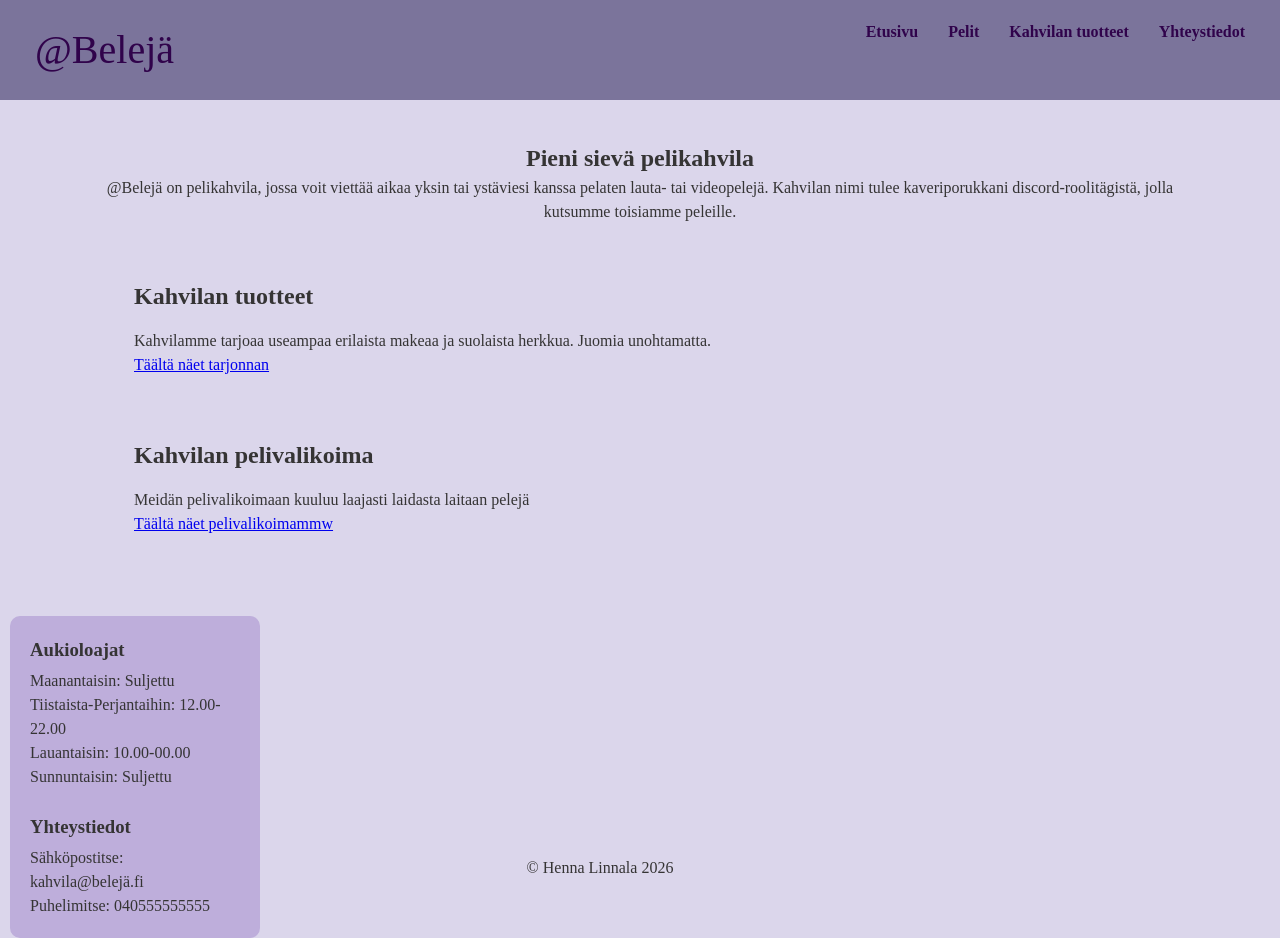
==== index.html @ 3f7c39b0 "vaikkamitatehty" ====
<!DOCTYPE html>
<html lang="fi">

<head>
    <meta charset="UTF-8">
    <meta name="viewport" content="width=device-width, initial-scale=1.0">
    <title>@Belejä</title>
    <link rel="stylesheet" href="css/styles.css">
</head>

<body>
    <header class="header">
        <a href="index.html" class="logo">@Belejä</a>
        <nav class="nav">
            <ul>
                <li><a href="index.html">Etusivu</a></li>
                <li><a href="pelit.html">Pelit</a></li>
                <li><a href="tuotteet.html">Kahvilan tuotteet</a></li>
                <li><a href="yhteystiedot.html">Yhteystiedot</a></li>
            </ul>

        </nav>

    </header>
    <main class="container">
        <article class="intro">
            <h1>Pieni sievä pelikahvila</h1>
            <p>@Belejä on pelikahvila, jossa voit viettää aikaa yksin tai ystäviesi kanssa pelaten lauta- tai
                videopelejä.
                Kahvilan nimi tulee kaveriporukkani discord-roolitägistä, jolla kutsumme toisiamme peleille.
            </p><br>
        </article>

        <section class="cafe">
            <h2>Kahvilan tuotteet</h2>
            <p>Kahvilamme tarjoaa useampaa erilaista makeaa ja suolaista herkkua. Juomia unohtamatta.</p>
            <a href="tuotteet.html">Täältä näet tarjonnan</a>
        </section>

        <section class="game">
            <h2>Kahvilan pelivalikoima</h2>
            <p>Meidän pelivalikoimaan kuuluu laajasti laidasta laitaan pelejä</p>
            <a href="pelit.html">Täältä näet pelivalikoimammw</a>
        </section>
    </main>
    <aside class="aside">
        <h3>Aukioloajat</h3> <!--vähä vaiheessa vielä laitetaanko ees tänne ja miten hienosti-->
        <ul>
            <li>Maanantaisin: Suljettu</li>
            <li>Tiistaista-Perjantaihin: 12.00-22.00</li>
            <li>Lauantaisin: 10.00-00.00</li>
            <li>Sunnuntaisin: Suljettu</li><br>
        </ul>
        <h3>Yhteystiedot</h3>
        <p>Sähköpostitse: kahvila@belejä.fi <br>
            Puhelimitse: 040555555555</p>
    </aside>
    <footer class="footer">
        <p>&copy; Henna Linnala 2026
    </footer>
</body>

</html>
---- css/styles.css ----
/*Perusasetukset*/
* {
    box-sizing: border-box;
    margin: 0;
    padding: 0;
}

body {
    font-family: Georgia, 'Times New Roman', Times, serif;
    line-height: 1.5;
    background-color: rgb(219, 214, 235);
    color: #353434;
}

/*HEADER*/

.header {
    display: flex;
    justify-content: space-between;
    padding: 20px 35px;
    background-color: rgb(123, 116, 155);
    /*rgb(151, 99, 185); (värien testailua)*/
}

.logo {
    color: rgb(48, 3, 75);
    font-size: 40px;
    text-decoration: none;
}

.nav ul {
    display: flex;
    justify-content: center;
    gap: 30px;
    list-style: none;
    font-weight: bold;
}

.nav a {
    align-items: center;
    color: rgb(48, 3, 75);
    /* rgb(99, 12, 94);*/
    text-decoration: none;
}

.nav a:hover {
    color: rgb(73, 168, 152);
}

/*MAIN*/

.container {
    width: 90%;
    max-width: 1200px;
    margin: 0 auto;
    padding: 40px;
    gap: 10px;
}

.intro {
    margin: auto;
    text-align: center;
}

.intro h2 {
    margin-bottom: 15px;
}

.cafe {
    margin: auto;
    padding: 30px;

}

.cafe h2 {
    margin-bottom: 15px;
}

.game {
    margin: auto;
    padding: 30px;
}

.game h2 {
    margin-bottom: 15px;
}

/*Aside*/
.aside {
    position: absolute;
    left: 0;
    margin: 10px;
    padding: 20px;
    border: bold #353434;
    border-radius: 10px;
    width: 250px;
    background-color: rgb(190, 174, 219);
}

.aside h3 {
    margin-bottom: 5px;
}

.aside ul {
    list-style: none;
}



/*Footer*/

.footer {
    position: fixed;
    left: 0;
    bottom: 0;
    width: 100%;
    max-width: 1200px;
    margin: auto;
    padding: 20px;
    text-align: center;
}
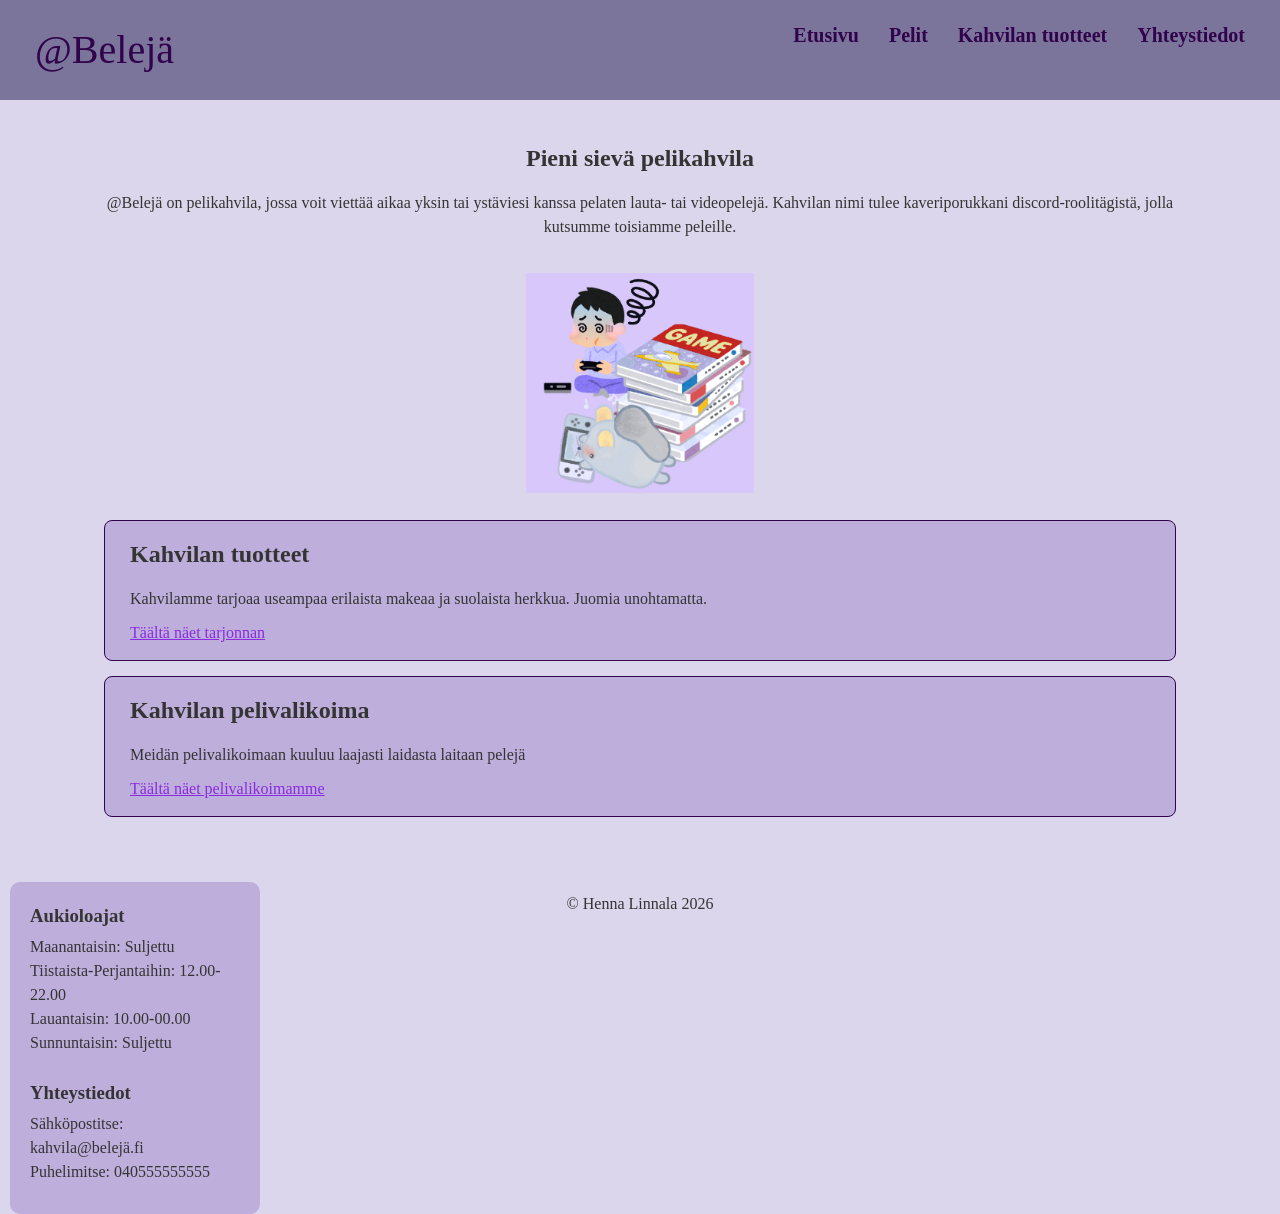
==== commit 30ad30b8: "kuvakilisatty" ====
--- a/index.html
+++ b/index.html
@@ -29,6 +29,12 @@
                 videopelejä.
                 Kahvilan nimi tulee kaveriporukkani discord-roolitägistä, jolla kutsumme toisiamme peleille.
             </p><br>
+            <div class="gallery">
+                <figure class="image">
+                    <!---En tiedä mihin vielä haluaisin tämän asetella plus nimeäminen nyt vähä huonoa-->
+                    <img src="images/gaming.png" alt="gaming">
+                </figure>
+            </div>
         </article>
 
         <section class="cafe">
@@ -40,7 +46,7 @@
         <section class="game">
             <h2>Kahvilan pelivalikoima</h2>
             <p>Meidän pelivalikoimaan kuuluu laajasti laidasta laitaan pelejä</p>
-            <a href="pelit.html">Täältä näet pelivalikoimammw</a>
+            <a href="pelit.html">Täältä näet pelivalikoimamme</a>
         </section>
     </main>
     <aside class="aside">
--- a/css/styles.css
+++ b/css/styles.css
@@ -12,6 +12,14 @@
     color: #353434;
 }
 
+h1,
+h2 {
+    margin-bottom: 15px;
+}
+
+p {
+    margin-bottom: 10px;
+}
 /*HEADER*/
 
 .header {
@@ -34,6 +42,7 @@
     gap: 30px;
     list-style: none;
     font-weight: bold;
+    font-size: 20px;
 }
 
 .nav a {
@@ -44,7 +53,7 @@
 }
 
 .nav a:hover {
-    color: rgb(73, 168, 152);
+    color: blueviolet;
 }
 
 /*MAIN*/
@@ -62,27 +71,52 @@
     text-align: center;
 }
 
-.intro h2 {
-    margin-bottom: 15px;
+.gallery {
+    display: flex;
+    flex-direction: row;
+    flex-wrap: wrap;
+    margin-bottom: 20px;
+}
+
+.image {
+    flex: 1 1 100px;
+    border-radius: 15px;
+    overflow: hidden;
+}
+
+.image img {
+    width: 100%;
+    height: 220px;
+    object-fit: contain;
 }
 
 .cafe {
     margin: auto;
     padding: 30px;
+    border: 1px solid rgb(48, 3, 75);
+    border-radius: 8px;
+    padding: 15px 25px;
+    margin-bottom: 15px;
+    background-color: rgb(190, 174, 219);
 
 }
 
-.cafe h2 {
-    margin-bottom: 15px;
+.cafe a {
+    color: blueviolet
 }
 
 .game {
     margin: auto;
     padding: 30px;
+    border: 1px solid rgb(48, 3, 75);
+    border-radius: 8px;
+    padding: 15px 25px;
+    margin-bottom: 15px;
+    background-color: rgb(190, 174, 219);
 }
 
-.game h2 {
-    margin-bottom: 15px;
+.game a {
+    color: blueviolet;
 }
 
 /*Aside*/
@@ -110,9 +144,6 @@
 /*Footer*/
 
 .footer {
-    position: fixed;
-    left: 0;
-    bottom: 0;
     width: 100%;
     max-width: 1200px;
     margin: auto;
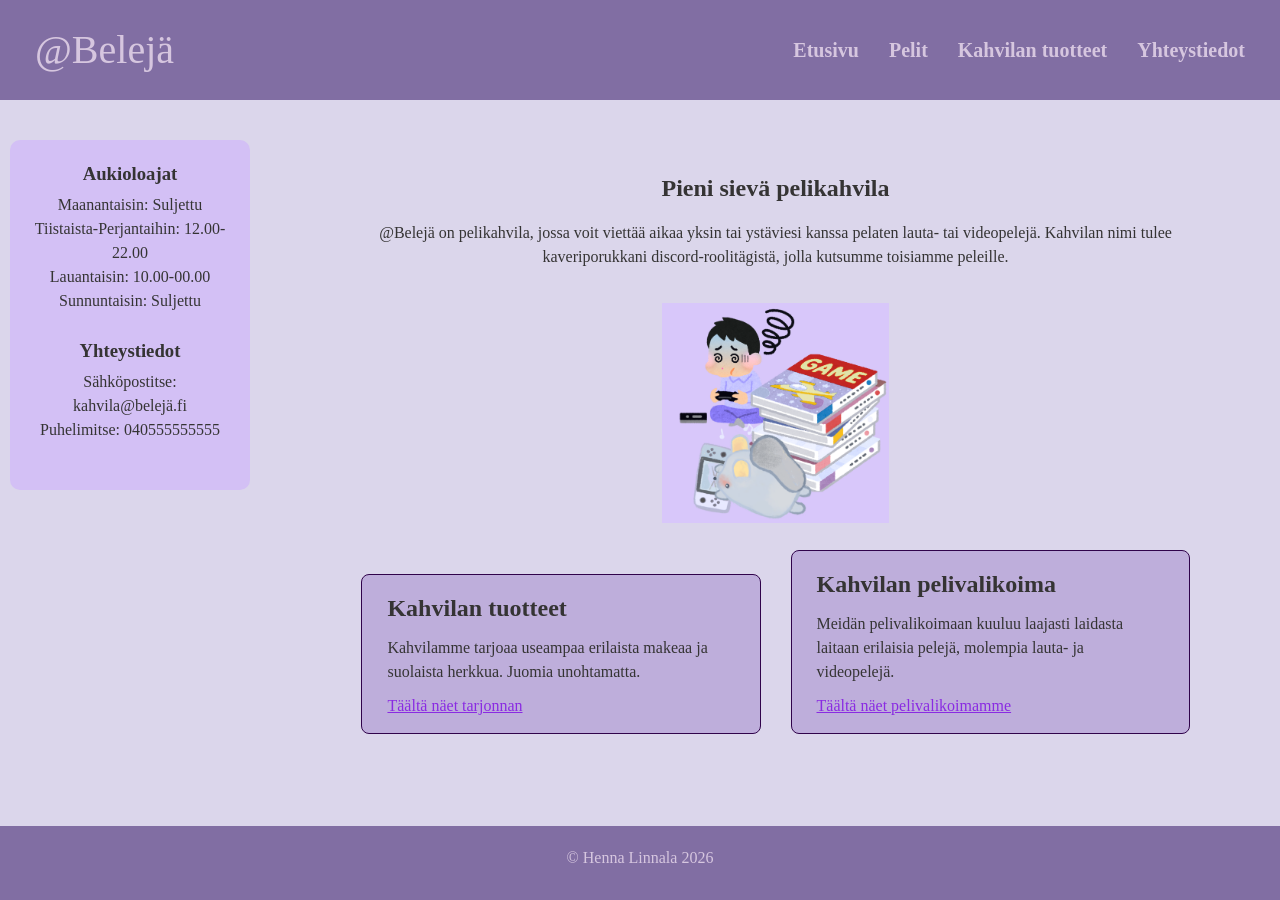
==== commit 91cccb47: "layouttiamuokattua" ====
--- a/index.html
+++ b/index.html
@@ -9,61 +9,64 @@
 </head>
 
 <body>
-    <header class="header">
-        <a href="index.html" class="logo">@Belejä</a>
-        <nav class="nav">
+    <div class="container">
+        <header class="header">
+            <a href="index.html" class="logo">@Belejä</a>
+            <nav class="nav">
+                <ul>
+                    <li><a href="index.html">Etusivu</a></li>
+                    <li><a href="pelit.html">Pelit</a></li>
+                    <li><a href="tuotteet.html">Kahvilan tuotteet</a></li>
+                    <li><a href="yhteystiedot.html">Yhteystiedot</a></li>
+                </ul>
+
+            </nav>
+
+        </header>
+        <main class="main">
+            <article class="intro">
+                <h1>Pieni sievä pelikahvila</h1>
+                <p>@Belejä on pelikahvila, jossa voit viettää aikaa yksin tai ystäviesi kanssa pelaten lauta- tai
+                    videopelejä.
+                    Kahvilan nimi tulee kaveriporukkani discord-roolitägistä, jolla kutsumme toisiamme peleille.
+                </p><br>
+                <div class="gallery">
+                    <figure class="image">
+                        <!---En tiedä mihin vielä haluaisin tämän asetella plus nimeäminen nyt vähä huonoa-->
+                        <img src="images/gaming.png" alt="gaming">
+                    </figure>
+                </div>
+            </article>
+            <div class="cards">
+                <section class="card">
+                    <h2>Kahvilan tuotteet</h2>
+                    <p>Kahvilamme tarjoaa useampaa erilaista makeaa ja suolaista herkkua. Juomia unohtamatta.</p>
+                    <a href="tuotteet.html">Täältä näet tarjonnan</a>
+                </section>
+
+                <section class="card">
+                    <h2>Kahvilan pelivalikoima</h2>
+                    <p>Meidän pelivalikoimaan kuuluu laajasti laidasta laitaan erilaisia pelejä, molempia lauta- ja videopelejä.</p>
+                    <a href="pelit.html">Täältä näet pelivalikoimamme</a>
+                </section>
+            </div>
+        </main>
+        <aside class="aside">
+            <h3>Aukioloajat</h3> <!--vähä vaiheessa vielä laitetaanko ees tänne ja miten hienosti-->
             <ul>
-                <li><a href="index.html">Etusivu</a></li>
-                <li><a href="pelit.html">Pelit</a></li>
-                <li><a href="tuotteet.html">Kahvilan tuotteet</a></li>
-                <li><a href="yhteystiedot.html">Yhteystiedot</a></li>
+                <li>Maanantaisin: Suljettu</li>
+                <li>Tiistaista-Perjantaihin: 12.00-22.00</li>
+                <li>Lauantaisin: 10.00-00.00</li>
+                <li>Sunnuntaisin: Suljettu</li><br>
             </ul>
-
-        </nav>
-
-    </header>
-    <main class="container">
-        <article class="intro">
-            <h1>Pieni sievä pelikahvila</h1>
-            <p>@Belejä on pelikahvila, jossa voit viettää aikaa yksin tai ystäviesi kanssa pelaten lauta- tai
-                videopelejä.
-                Kahvilan nimi tulee kaveriporukkani discord-roolitägistä, jolla kutsumme toisiamme peleille.
-            </p><br>
-            <div class="gallery">
-                <figure class="image">
-                    <!---En tiedä mihin vielä haluaisin tämän asetella plus nimeäminen nyt vähä huonoa-->
-                    <img src="images/gaming.png" alt="gaming">
-                </figure>
-            </div>
-        </article>
-
-        <section class="cafe">
-            <h2>Kahvilan tuotteet</h2>
-            <p>Kahvilamme tarjoaa useampaa erilaista makeaa ja suolaista herkkua. Juomia unohtamatta.</p>
-            <a href="tuotteet.html">Täältä näet tarjonnan</a>
-        </section>
-
-        <section class="game">
-            <h2>Kahvilan pelivalikoima</h2>
-            <p>Meidän pelivalikoimaan kuuluu laajasti laidasta laitaan pelejä</p>
-            <a href="pelit.html">Täältä näet pelivalikoimamme</a>
-        </section>
-    </main>
-    <aside class="aside">
-        <h3>Aukioloajat</h3> <!--vähä vaiheessa vielä laitetaanko ees tänne ja miten hienosti-->
-        <ul>
-            <li>Maanantaisin: Suljettu</li>
-            <li>Tiistaista-Perjantaihin: 12.00-22.00</li>
-            <li>Lauantaisin: 10.00-00.00</li>
-            <li>Sunnuntaisin: Suljettu</li><br>
-        </ul>
-        <h3>Yhteystiedot</h3>
-        <p>Sähköpostitse: kahvila@belejä.fi <br>
-            Puhelimitse: 040555555555</p>
-    </aside>
-    <footer class="footer">
-        <p>&copy; Henna Linnala 2026
-    </footer>
+            <h3>Yhteystiedot</h3>
+            <p>Sähköpostitse: kahvila@belejä.fi <br>
+                Puhelimitse: 040555555555</p>
+        </aside>
+        <footer class="footer">
+            <p>&copy; Henna Linnala 2026
+        </footer>
+    </div>
 </body>
 
 </html>
--- a/css/styles.css
+++ b/css/styles.css
@@ -1,4 +1,6 @@
-/*Perusasetukset*/
+/************************************
+YLEISMÄÄRITYKSET (KAIKILLA SIVUILLA)
+*************************************/
 * {
     box-sizing: border-box;
     margin: 0;
@@ -12,28 +14,70 @@
     color: #353434;
 }
 
-h1,
+h1 {
+    text-align: center;
+    margin-bottom: 15px;
+    font-family: 'Times New Roman', Times, serif;
+}
+
 h2 {
-    margin-bottom: 15px;
+    margin-bottom: 10px;
+    font-family: 'Times New Roman', Times, serif;
 }
 
 p {
     margin-bottom: 10px;
 }
-/*HEADER*/
-
+
+/************************************
+KOKO SIVUN GRIDI (KAIKILLA SIVUILLA)
+*************************************/
+
+.container {
+    display: grid;
+    grid-template-columns: 20% 1fr;
+    /*Nimetyt alueet*/
+    grid-template-areas:
+        "header header"
+        "nav nav"
+        "sidebar main"
+        "footer footer";
+    grid-template-rows:
+        /**main ja sidebar ottavat kaiken liikenevän korkeuden**/
+        auto auto 1fr auto;
+    min-height: 100vh;
+    /*Yhdessä 1fr:n kanssa pitää footerin alhaalla, vaikka sisältöä vähän*/
+    gap: 15px;
+    max-width: 1500px;
+    margin: 0 auto;
+    /*keskittää layoutin vaakasuunnassa*/
+    padding: 0px;
+}
+
+/**********
+    HEADER
+************/
 .header {
+    grid-area: header;
     display: flex;
     justify-content: space-between;
+    align-items: center;
     padding: 20px 35px;
-    background-color: rgb(123, 116, 155);
+    background-color: rgb(129, 110, 163);
     /*rgb(151, 99, 185); (värien testailua)*/
 }
 
 .logo {
-    color: rgb(48, 3, 75);
+    color: rgb(214, 198, 223);
     font-size: 40px;
     text-decoration: none;
+}
+
+/*********************************
+    NAVIGAATIO (kaikilla sivuilla)
+**********************************/
+.nav {
+    grid-area: nav;
 }
 
 .nav ul {
@@ -47,18 +91,23 @@
 
 .nav a {
     align-items: center;
-    color: rgb(48, 3, 75);
+    color: rgb(214, 198, 223);
+    ;
     /* rgb(99, 12, 94);*/
     text-decoration: none;
 }
 
-.nav a:hover {
+.nav a:hover,
+.nav a:focus-visible {
     color: blueviolet;
 }
 
-/*MAIN*/
-
-.container {
+/***********************
+MAIN (kaikilla sivuilla)
+************************/
+
+.main {
+    grid-area: main;
     width: 90%;
     max-width: 1200px;
     margin: 0 auto;
@@ -90,7 +139,13 @@
     object-fit: contain;
 }
 
-.cafe {
+.cards {
+    display: grid;
+    grid-template-columns: repeat(auto-fit, minmax(250px, 1fr));
+    gap: 30px;
+}
+
+.card {
     margin: auto;
     padding: 30px;
     border: 1px solid rgb(48, 3, 75);
@@ -98,55 +153,62 @@
     padding: 15px 25px;
     margin-bottom: 15px;
     background-color: rgb(190, 174, 219);
-
-}
-
-.cafe a {
+}
+
+.card a {
     color: blueviolet
 }
 
-.game {
+/********************************
+    SIDEBAR (kaikilla sivuilla)
+********************************/
+
+.aside {
+    grid-area: sidebar;
+    margin: 10px;
+    padding: 20px;
+    border: none;
+    border-radius: 10px;
+    width: 240px;
+    height: 350px;
+    background-color: rgb(211, 192, 245);
+    text-align: center;
+}
+
+.aside h3 {
+    margin-bottom: 5px;
+}
+
+.aside ul {
+    list-style: none;
+}
+
+
+/*****************************
+    FOOTER (kaikilla sivuilla)
+*******************************/
+
+.footer {
+    grid-area: footer;
+    background-color: rgb(129, 110, 163);
+    color: rgb(214, 198, 223);
+    width: 100%;
+    margin: auto;
+    padding: 20px;
+    text-align: center;
+}
+
+/**Pieniä eroavaisuuksia haluttu yhteystietosivulle niin luotu oma luokka**/
+.card-info {
     margin: auto;
     padding: 30px;
     border: 1px solid rgb(48, 3, 75);
-    border-radius: 8px;
+    border-radius: 10px;
     padding: 15px 25px;
     margin-bottom: 15px;
     background-color: rgb(190, 174, 219);
 }
 
-.game a {
-    color: blueviolet;
-}
-
-/*Aside*/
-.aside {
-    position: absolute;
-    left: 0;
-    margin: 10px;
-    padding: 20px;
-    border: bold #353434;
-    border-radius: 10px;
-    width: 250px;
-    background-color: rgb(190, 174, 219);
-}
-
-.aside h3 {
-    margin-bottom: 5px;
-}
-
-.aside ul {
+.card-info li {
     list-style: none;
-}
-
-
-
-/*Footer*/
-
-.footer {
-    width: 100%;
-    max-width: 1200px;
-    margin: auto;
-    padding: 20px;
-    text-align: center;
 }
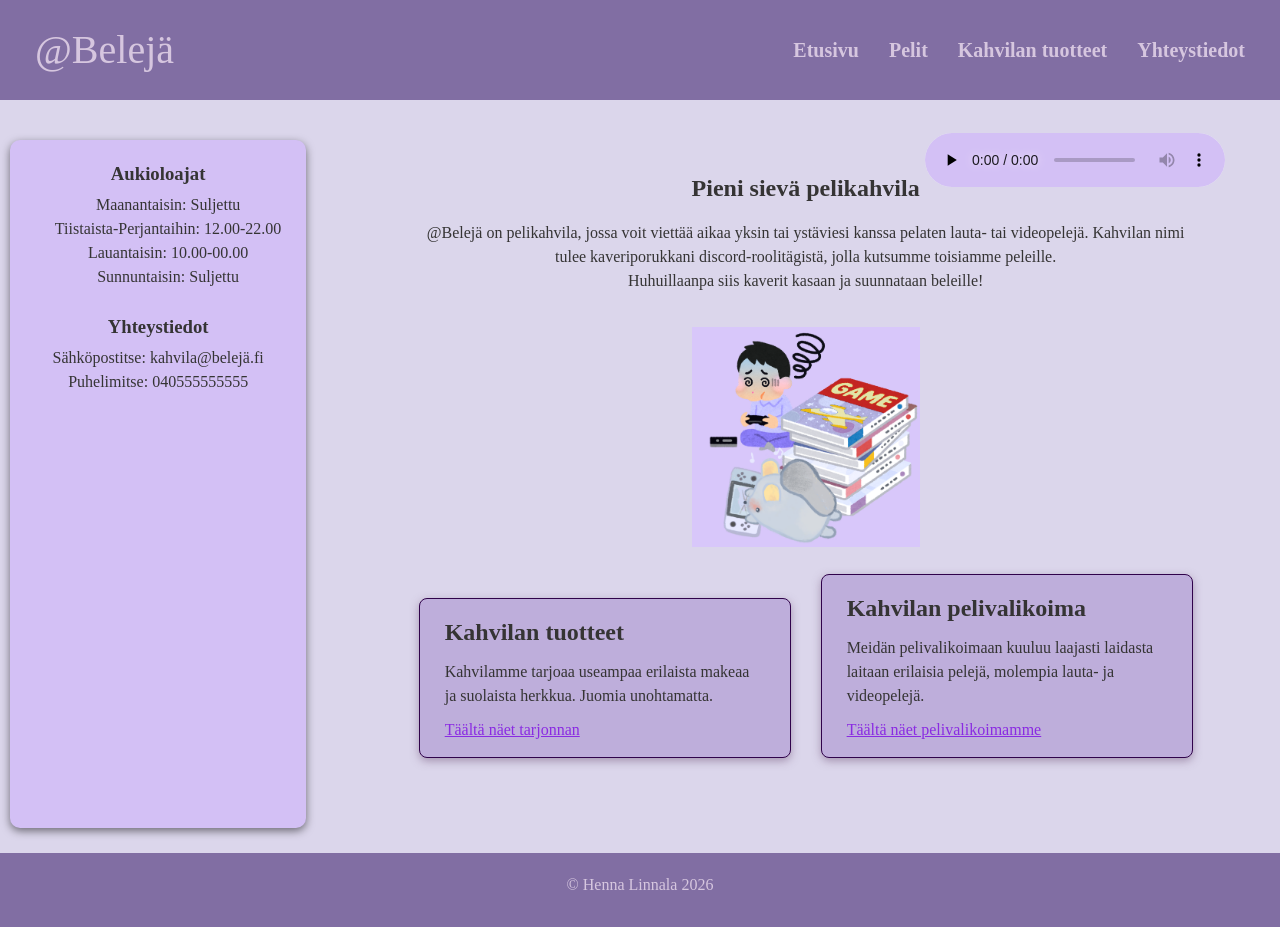
==== commit 0d2590cd: "läjämuutoksia" ====
--- a/index.html
+++ b/index.html
@@ -27,14 +27,20 @@
             <article class="intro">
                 <h1>Pieni sievä pelikahvila</h1>
                 <p>@Belejä on pelikahvila, jossa voit viettää aikaa yksin tai ystäviesi kanssa pelaten lauta- tai
-                    videopelejä.
-                    Kahvilan nimi tulee kaveriporukkani discord-roolitägistä, jolla kutsumme toisiamme peleille.
+                    videopelejä. 
+                    Kahvilan nimi tulee kaveriporukkani discord-roolitägistä, jolla kutsumme toisiamme peleille.<br>
+                    Huhuillaanpa siis kaverit kasaan ja suunnataan beleille!
                 </p><br>
                 <div class="gallery">
                     <figure class="image">
                         <!---En tiedä mihin vielä haluaisin tämän asetella plus nimeäminen nyt vähä huonoa-->
                         <img src="images/gaming.png" alt="gaming">
                     </figure>
+                </div>
+                <div class="audio"> <!---Ehkä vähän äänekäs, jos omat kuulokkeet kovalla, en tiedä miten muuttaa. Tutkiessa asiaa se meneeki javascriptin puolelle-->
+                <audio controls preload="none">
+                    <source src="media/etusivulleääni.mp3" type="audio/mp3">
+                </audio>
                 </div>
             </article>
             <div class="cards">
--- a/css/styles.css
+++ b/css/styles.css
@@ -34,8 +34,8 @@
 *************************************/
 
 .container {
-    display: grid;
-    grid-template-columns: 20% 1fr;
+    display: grid;  /*Pääasiallinen layout-ratkaisu, kivasti järjestää kaikki paikoilleen ja reagoi liikutteluun*/
+    grid-template-columns: minmax(0,1fr)minmax(0,3fr);
     /*Nimetyt alueet*/
     grid-template-areas:
         "header header"
@@ -48,15 +48,14 @@
     min-height: 100vh;
     /*Yhdessä 1fr:n kanssa pitää footerin alhaalla, vaikka sisältöä vähän*/
     gap: 15px;
-    max-width: 1500px;
     margin: 0 auto;
     /*keskittää layoutin vaakasuunnassa*/
     padding: 0px;
 }
 
-/**********
-    HEADER
-************/
+/*******************************
+    HEADER (kaikilla sivuilla)
+********************************/
 .header {
     grid-area: header;
     display: flex;
@@ -141,18 +140,19 @@
 
 .cards {
     display: grid;
-    grid-template-columns: repeat(auto-fit, minmax(250px, 1fr));
+    grid-template-columns: repeat(2, 1fr);
     gap: 30px;
+    margin-bottom: 25px;
 }
 
 .card {
     margin: auto;
-    padding: 30px;
     border: 1px solid rgb(48, 3, 75);
     border-radius: 8px;
     padding: 15px 25px;
     margin-bottom: 15px;
     background-color: rgb(190, 174, 219);
+    box-shadow: 0 3px 8px rgba(112, 81, 119, 0.5)
 }
 
 .card a {
@@ -163,16 +163,19 @@
     SIDEBAR (kaikilla sivuilla)
 ********************************/
 
-.aside {
+.aside {        
     grid-area: sidebar;
     margin: 10px;
     padding: 20px;
     border: none;
     border-radius: 10px;
-    width: 240px;
-    height: 350px;
+    width: auto;   /*MITEN SAA TOIMIMAAN SILLEE, ETTÄ TEKSTI KASAUTUU MUKANA? Tämä nyt aiheuttaa sen, että jää siihen kaiken päälle, kun kutistaa*/
+    min-width: 0;
+    height: auto;
+    overflow-wrap: anywhere;
     background-color: rgb(211, 192, 245);
     text-align: center;
+    box-shadow: 0 3px 8px rgba(0, 0, 0, 0.50)
 }
 
 .aside h3 {
@@ -181,6 +184,7 @@
 
 .aside ul {
     list-style: none;
+    padding-left: 20px;
 }
 
 
@@ -198,17 +202,205 @@
     text-align: center;
 }
 
-/**Pieniä eroavaisuuksia haluttu yhteystietosivulle niin luotu oma luokka**/
+/*****************
+AUDIO etusivulla 
+******************/
+.audio {
+    position: absolute; /*ajattelin että tämä voisi olla jossain tietyssä kohtaa vähän ylempänä, joko navin alapuolella tai kuvan vieressä*/
+    top: 8rem;
+    right: 50px ;
+    padding: 5px;
+    margin-bottom: 20px;
+}
+audio::-webkit-media-controls-play-button, 
+audio::-webkit-media-controls-panel {
+  background-color:  rgb(211, 192, 245);
+  color: #353434;
+}
+
+/*********************************************************************
+Pieniä eroavaisuuksia haluttu yhteystietosivulle niin luotu oma luokka
+**********************************************************************/
 .card-info {
     margin: auto;
     padding: 30px;
     border: 1px solid rgb(48, 3, 75);
     border-radius: 10px;
-    padding: 15px 25px;
-    margin-bottom: 15px;
+    margin-bottom: 20px;
     background-color: rgb(190, 174, 219);
+    box-shadow: 0 3px 8px rgba(0, 0, 0, 0.50);
+    line-height: 1.75;
 }
 
 .card-info li {
     list-style: none;
+}
+
+/*********************************************************************
+KUVAT Tuotteet ja pelit sivuille voisi tietty vähän kuviakin lisätä
+***********************************************************************/
+.cards-img {
+    display: grid;
+    grid-template-columns: repeat(3, 1fr);
+    gap: 10px;
+}
+
+.card-img {
+    margin: auto;
+    border: 1px solid rgb(48, 3, 75);
+    border-radius: 2px;
+    background-color: rgb(190, 174, 219);
+    box-shadow: 0 3px 8px rgba(112, 81, 119, 0.5);
+    height: 250px;
+}
+.card-img img {
+    width: 100%;
+    height: 250px;
+    object-fit: cover;
+}
+/**************************
+TAULUKOT tuotteet
+***************************/
+table {
+    width: 100%;
+    border: 2px solid blueviolet;
+    border-collapse: collapse;
+}
+
+th,
+td {
+    border: 2px solid blueviolet;
+    padding: 10px;
+    text-align: left;
+}
+
+/**********************
+Pelilistaus pelit
+***********************/
+.dropdown {
+    position: relative;
+    margin-bottom: 5px;
+    padding: 5px;
+}
+
+.dropdown-valikko {
+    position: absolute;
+    top: 100%;
+    left: 0;
+    z-index: 10;
+    display: none;
+    min-width: 200px;
+    margin: 0;
+    margin-bottom: 3px;
+    padding: 7px;
+    background-color: rgb(211, 192, 245);
+}
+
+.dropdown:hover .dropdown-valikko,
+.dropdown:focus-within .dropdown-valikko {
+    display: block;
+}
+
+/********************
+LOMAKE yhteystiedot
+**********************/
+form {
+    background-color: rgb(211, 192, 245);
+    padding: 22px;
+    border: 1px solid rgb(48, 3, 75);
+    border-radius: 6px;
+}
+
+fieldset {
+    border: none;
+    padding: 16px;
+}
+
+input,
+textarea,
+select {
+   padding: 6px 6px;
+   border: 1px solid rgb(48, 3, 75);
+   border-radius: 3px;
+   font-size: 15px;
+}
+
+.kentta {
+    margin-bottom: 12px;
+}
+
+.kentta:last-child {
+    margin-bottom: 0;
+}
+
+.kentta label {
+    display: block;
+}
+
+/*KOSKEE KAIKKIA MUITA PAITSI checkbox*/
+input:not([type="checkbox"]),
+select,
+textarea {
+    display: block;
+    width: 100%;
+}
+
+/*Näytetään virheellinen kenttä punaisella borderilla*/
+input:user-invalid,
+select:user-invalid,
+textarea:user-invalid {
+    border: 2px solid red
+}
+
+.painikkeet {
+    display: flex;
+    flex-wrap: wrap;
+    gap: 10px;
+    padding: 10px;
+    margin-top: 5px;
+}
+
+button {
+    padding: 10px 14px;
+    background-color: rgb(129, 110, 163);
+    color: whitesmoke;
+    border: 0;
+    border-radius: 10px;
+    cursor: pointer;
+}
+
+button:hover {
+    background-color: blueviolet;
+}
+
+.tyhjenna {
+    background-color: whitesmoke;
+    color: #353434;
+    border: 1px solid rgb(48, 3, 75);
+}
+
+.tyhjenna:hover {
+    background-color: blueviolet;
+    color: white;
+}
+
+/********************************
+Responsiivisuus asetukset
+*********************************/
+@media (max-width: 900px){
+  .cards{
+   grid-template-columns: repeat(2, 1fr); 
+  }
+  .cards-img{
+    grid-template-columns: repeat(2, 1fr);
+  }
+}
+
+@media (max-width: 600px){
+  .cards{
+   grid-template-columns: 1fr; 
+  }
+  .cards-img{
+    grid-template-columns: 1fr;
+  }
 }
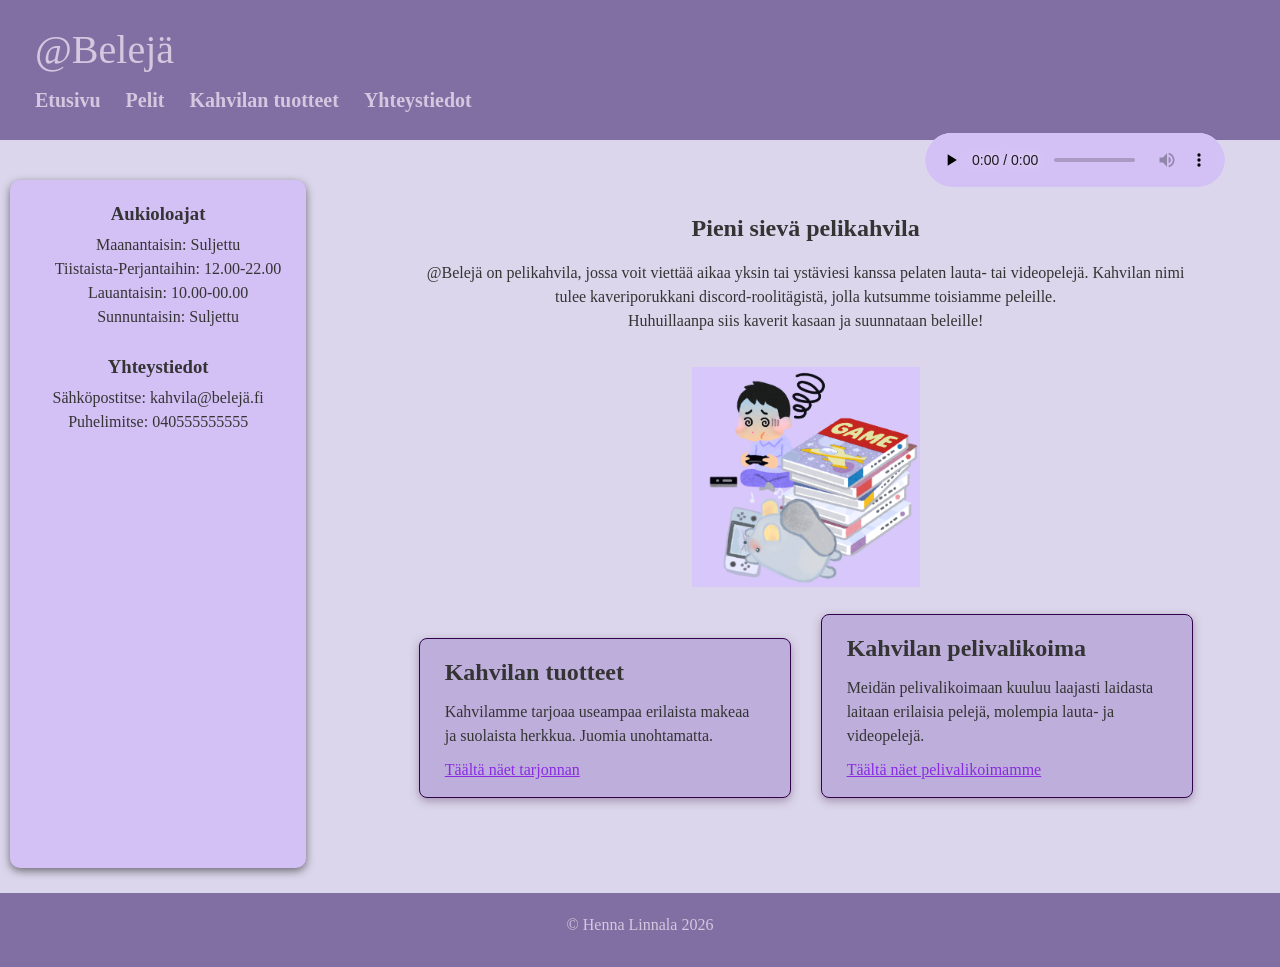
==== commit c3c9d988: "responnav" ====
--- a/index.html
+++ b/index.html
@@ -6,41 +6,46 @@
     <meta name="viewport" content="width=device-width, initial-scale=1.0">
     <title>@Belejä</title>
     <link rel="stylesheet" href="css/styles.css">
+    <link rel="icon" type="image/x-icon" href="images/🎮/favicon.ico">
 </head>
 
 <body>
     <div class="container">
         <header class="header">
+            <div class="nav">
             <a href="index.html" class="logo">@Belejä</a>
-            <nav class="nav">
-                <ul>
-                    <li><a href="index.html">Etusivu</a></li>
-                    <li><a href="pelit.html">Pelit</a></li>
-                    <li><a href="tuotteet.html">Kahvilan tuotteet</a></li>
-                    <li><a href="yhteystiedot.html">Yhteystiedot</a></li>
-                </ul>
+            <input type="checkbox" id="nav-open" class="nav-checkbox">
+            <label for="nav-open" class="hampurilainen">
+            <span>&#9776</span>
+            </label>
+            <nav class="nav-main">
+                <a href="index.html">Etusivu</a>
+                <a href="pelit.html">Pelit</a>
+                <a href="tuotteet.html">Kahvilan tuotteet</a>
+                <a href="yhteystiedot.html">Yhteystiedot</a>
 
             </nav>
-
+        </div>
         </header>
         <main class="main">
             <article class="intro">
                 <h1>Pieni sievä pelikahvila</h1>
                 <p>@Belejä on pelikahvila, jossa voit viettää aikaa yksin tai ystäviesi kanssa pelaten lauta- tai
-                    videopelejä. 
+                    videopelejä.
                     Kahvilan nimi tulee kaveriporukkani discord-roolitägistä, jolla kutsumme toisiamme peleille.<br>
                     Huhuillaanpa siis kaverit kasaan ja suunnataan beleille!
                 </p><br>
                 <div class="gallery">
                     <figure class="image">
                         <!---En tiedä mihin vielä haluaisin tämän asetella plus nimeäminen nyt vähä huonoa-->
-                        <img src="images/gaming.png" alt="gaming">
+                        <img src="images/gaming.png" alt="piirroshahmoja pelaamassa" width="1186" height="1145">
                     </figure>
                 </div>
-                <div class="audio"> <!---Ehkä vähän äänekäs, jos omat kuulokkeet kovalla, en tiedä miten muuttaa. Tutkiessa asiaa se meneeki javascriptin puolelle-->
-                <audio controls preload="none">
-                    <source src="media/etusivulleääni.mp3" type="audio/mp3">
-                </audio>
+                <div class="audio">
+                    <!---Ehkä vähän äänekäs, jos omat kuulokkeet kovalla, en tiedä miten muuttaa. Tutkiessa asiaa se meneeki javascriptin puolelle-->
+                    <audio controls preload="none">
+                        <source src="media/etusivulleääni.mp3" type="audio/mp3">
+                    </audio>
                 </div>
             </article>
             <div class="cards">
@@ -52,7 +57,8 @@
 
                 <section class="card">
                     <h2>Kahvilan pelivalikoima</h2>
-                    <p>Meidän pelivalikoimaan kuuluu laajasti laidasta laitaan erilaisia pelejä, molempia lauta- ja videopelejä.</p>
+                    <p>Meidän pelivalikoimaan kuuluu laajasti laidasta laitaan erilaisia pelejä, molempia lauta- ja
+                        videopelejä.</p>
                     <a href="pelit.html">Täältä näet pelivalikoimamme</a>
                 </section>
             </div>
--- a/css/styles.css
+++ b/css/styles.css
@@ -34,8 +34,9 @@
 *************************************/
 
 .container {
-    display: grid;  /*Pääasiallinen layout-ratkaisu, kivasti järjestää kaikki paikoilleen ja reagoi liikutteluun*/
-    grid-template-columns: minmax(0,1fr)minmax(0,3fr);
+    display: grid;
+    /*Pääasiallinen layout-ratkaisu, kivasti järjestää kaikki paikoilleen ja reagoi liikutteluun*/
+    grid-template-columns: minmax(0, 1fr)minmax(0, 3fr);
     /*Nimetyt alueet*/
     grid-template-areas:
         "header header"
@@ -79,28 +80,33 @@
     grid-area: nav;
 }
 
-.nav ul {
-    display: flex;
-    justify-content: center;
-    gap: 30px;
-    list-style: none;
+.nav-main a:hover,
+.nav-main a:focus-visible {
+    color: blueviolet;
+}
+
+.nav-main{ 
+    display: flex; 
+    gap: 25px; 
+    justify-content: space-between;
     font-weight: bold;
     font-size: 20px;
 }
 
-.nav a {
-    align-items: center;
+.nav-main a { 
+    padding: 5px 0; 
+    text-decoration: none;
+    align-items:center;
     color: rgb(214, 198, 223);
-    ;
-    /* rgb(99, 12, 94);*/
-    text-decoration: none;
-}
-
-.nav a:hover,
-.nav a:focus-visible {
-    color: blueviolet;
-}
-
+}
+/*Piilotetaan hampurilaisvalikko*/
+.nav-checkbox, .hampurilainen {
+  display: none;
+}
+
+span {
+    color: rgb(214, 198, 223);
+}
 /***********************
 MAIN (kaikilla sivuilla)
 ************************/
@@ -163,13 +169,14 @@
     SIDEBAR (kaikilla sivuilla)
 ********************************/
 
-.aside {        
+.aside {
     grid-area: sidebar;
     margin: 10px;
     padding: 20px;
     border: none;
     border-radius: 10px;
-    width: auto;   /*MITEN SAA TOIMIMAAN SILLEE, ETTÄ TEKSTI KASAUTUU MUKANA? Tämä nyt aiheuttaa sen, että jää siihen kaiken päälle, kun kutistaa*/
+    width: auto;
+    /*MITEN SAA TOIMIMAAN SILLEE, ETTÄ TEKSTI KASAUTUU MUKANA? Tämä nyt aiheuttaa sen, että jää siihen kaiken päälle, kun kutistaa*/
     min-width: 0;
     height: auto;
     overflow-wrap: anywhere;
@@ -206,16 +213,18 @@
 AUDIO etusivulla 
 ******************/
 .audio {
-    position: absolute; /*ajattelin että tämä voisi olla jossain tietyssä kohtaa vähän ylempänä, joko navin alapuolella tai kuvan vieressä*/
+    position: absolute;
+    /*ajattelin että tämä voisi olla jossain tietyssä kohtaa vähän ylempänä, joko navin alapuolella tai kuvan vieressä*/
     top: 8rem;
-    right: 50px ;
+    right: 50px;
     padding: 5px;
     margin-bottom: 20px;
 }
-audio::-webkit-media-controls-play-button, 
+
+audio::-webkit-media-controls-play-button,
 audio::-webkit-media-controls-panel {
-  background-color:  rgb(211, 192, 245);
-  color: #353434;
+    background-color: rgb(211, 192, 245);
+    color: #353434;
 }
 
 /*********************************************************************
@@ -253,11 +262,13 @@
     box-shadow: 0 3px 8px rgba(112, 81, 119, 0.5);
     height: 250px;
 }
+
 .card-img img {
     width: 100%;
     height: 250px;
     object-fit: cover;
 }
+
 /**************************
 TAULUKOT tuotteet
 ***************************/
@@ -265,6 +276,7 @@
     width: 100%;
     border: 2px solid blueviolet;
     border-collapse: collapse;
+    table-layout: auto;
 }
 
 th,
@@ -319,10 +331,14 @@
 input,
 textarea,
 select {
-   padding: 6px 6px;
-   border: 1px solid rgb(48, 3, 75);
-   border-radius: 3px;
-   font-size: 15px;
+    padding: 6px 6px;
+    border: 1px solid rgb(48, 3, 75);
+    border-radius: 3px;
+    font-size: 15px;
+}
+
+textarea {
+    resize: vertical;
 }
 
 .kentta {
@@ -387,20 +403,54 @@
 /********************************
 Responsiivisuus asetukset
 *********************************/
-@media (max-width: 900px){
-  .cards{
-   grid-template-columns: repeat(2, 1fr); 
+@media (max-width: 900px) {
+    .cards {
+        grid-template-columns: repeat(2, 1fr);
+    }
+
+    .cards-img {
+        grid-template-columns: repeat(2, 1fr);
+    }
+
+    table {
+        overflow-x: scroll;
+    }
+}
+
+@media (max-width: 600px) {
+    .cards {
+        grid-template-columns: 1fr;
+    }
+
+    .cards-img {
+        grid-template-columns: 1fr;
+    }
+
+    table {
+        overflow-x: scroll;
+    }
+    .nav-checkbox{
+    display: block;
+    position: absolute;
+    width: 1px;
+    height: 1px;
+    opacity: 0;
   }
-  .cards-img{
-    grid-template-columns: repeat(2, 1fr);
+  .hampurilainen{
+    display: block;
+    margin-left: auto;
+    padding: 6px 6px;
+    font-size: 25px;
+    cursor: pointer;
   }
-}
-
-@media (max-width: 600px){
-  .cards{
-   grid-template-columns: 1fr; 
+  .nav-main{
+    display: none;
+    width: 100%;
+    flex-direction: column;
+    gap: 0;
   }
-  .cards-img{
-    grid-template-columns: 1fr;
+  
+  .nav-checkbox:checked ~.nav-main{
+    display: flex;
   }
 }
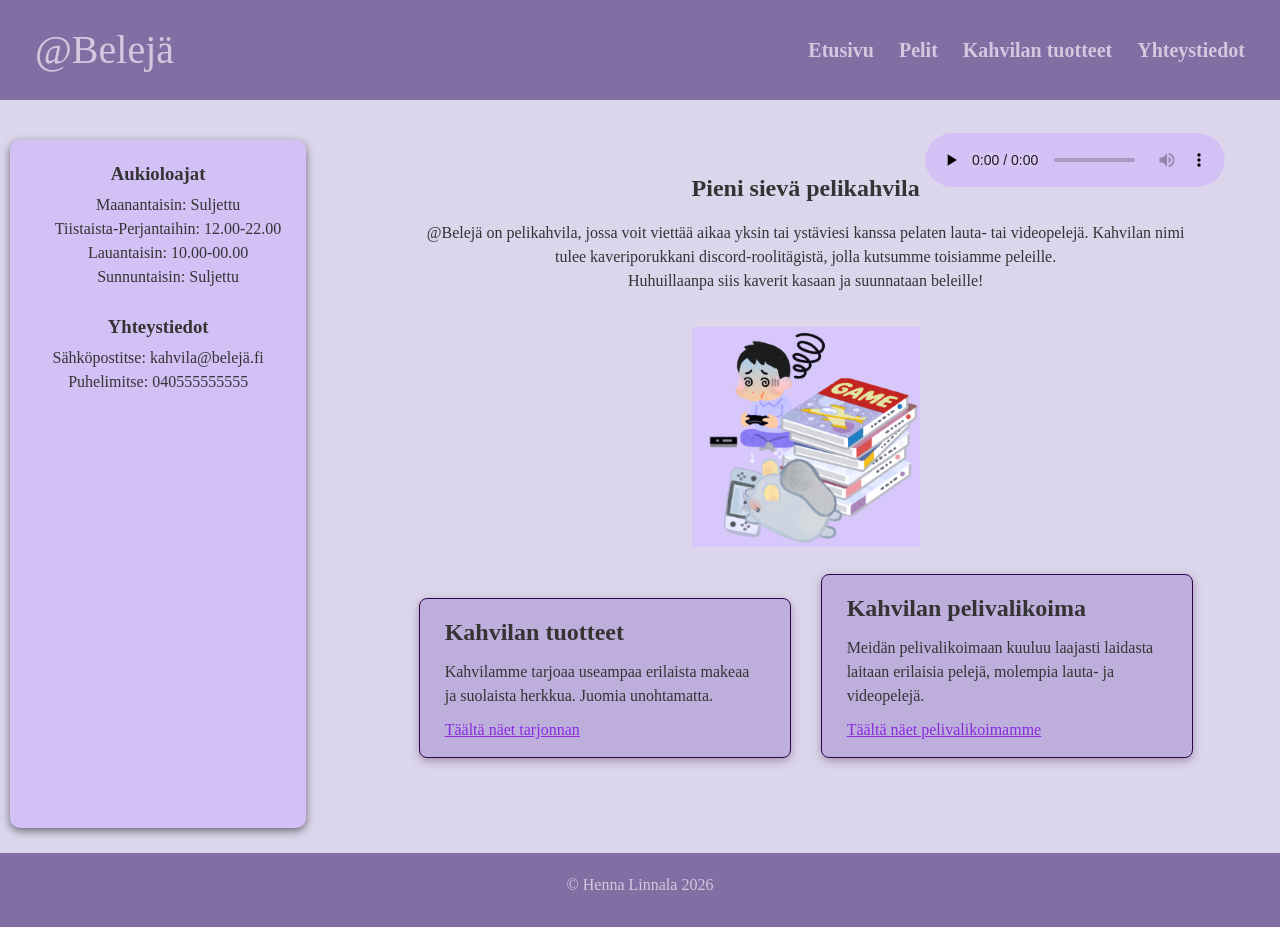
==== commit fe43ea20: "korjauksianaviin" ====
--- a/index.html
+++ b/index.html
@@ -12,7 +12,6 @@
 <body>
     <div class="container">
         <header class="header">
-            <div class="nav">
             <a href="index.html" class="logo">@Belejä</a>
             <input type="checkbox" id="nav-open" class="nav-checkbox">
             <label for="nav-open" class="hampurilainen">
@@ -25,7 +24,6 @@
                 <a href="yhteystiedot.html">Yhteystiedot</a>
 
             </nav>
-        </div>
         </header>
         <main class="main">
             <article class="intro">
--- a/css/styles.css
+++ b/css/styles.css
@@ -80,33 +80,53 @@
     grid-area: nav;
 }
 
-.nav-main a:hover,
-.nav-main a:focus-visible {
+.nav ul {
+    display: flex;
+    justify-content: center;
+    gap: 30px;
+    list-style: none;
+    font-weight: bold;
+    font-size: 20px;
+}
+
+.nav a {
+    align-items: center;
+    color: rgb(214, 198, 223);
+    ;
+    /* rgb(99, 12, 94);*/
+    text-decoration: none;
+}
+
+.nav-main a:not(.logo):hover,
+.nav-main a:not(.logo):focus-visible {
     color: blueviolet;
 }
 
-.nav-main{ 
-    display: flex; 
-    gap: 25px; 
+.nav-main {
+    display: flex;
+    gap: 25px;
     justify-content: space-between;
     font-weight: bold;
     font-size: 20px;
 }
 
-.nav-main a { 
-    padding: 5px 0; 
+.nav-main a {
+    padding: 5px 0;
     text-decoration: none;
-    align-items:center;
+    align-items: center;
     color: rgb(214, 198, 223);
 }
+
 /*Piilotetaan hampurilaisvalikko*/
-.nav-checkbox, .hampurilainen {
-  display: none;
+.nav-checkbox,
+.hampurilainen {
+    display: none;
 }
 
 span {
     color: rgb(214, 198, 223);
 }
+
 /***********************
 MAIN (kaikilla sivuilla)
 ************************/
@@ -176,7 +196,6 @@
     border: none;
     border-radius: 10px;
     width: auto;
-    /*MITEN SAA TOIMIMAAN SILLEE, ETTÄ TEKSTI KASAUTUU MUKANA? Tämä nyt aiheuttaa sen, että jää siihen kaiken päälle, kun kutistaa*/
     min-width: 0;
     height: auto;
     overflow-wrap: anywhere;
@@ -403,6 +422,12 @@
 /********************************
 Responsiivisuus asetukset
 *********************************/
+@media (max-width: 1300px) {
+    table {
+        overflow-x: scroll;
+    }
+}
+
 @media (max-width: 900px) {
     .cards {
         grid-template-columns: repeat(2, 1fr);
@@ -418,6 +443,43 @@
 }
 
 @media (max-width: 600px) {
+    .header{
+        flex-wrap: wrap;
+    }
+    .nav-checkbox {
+        display: block;
+        position: absolute;
+        width: 1px;
+        height: 1px;
+        opacity: 0;
+    }
+
+    .hampurilainen {
+        display: block;
+        margin-left: auto;
+        padding: 6px 6px;
+        font-size: 25px;
+        cursor: pointer;
+    }
+
+    .nav-main {
+        display: none;
+        width: 100%;
+        flex-direction: column;
+        gap: 0;
+    }
+
+    .nav-checkbox:checked~.nav-main {
+        display: flex;
+    }
+
+    .audio {
+        position: static;
+        right: 50px;
+        padding: 5px;
+        margin-bottom: 20px;
+    }
+
     .cards {
         grid-template-columns: 1fr;
     }
@@ -429,28 +491,5 @@
     table {
         overflow-x: scroll;
     }
-    .nav-checkbox{
-    display: block;
-    position: absolute;
-    width: 1px;
-    height: 1px;
-    opacity: 0;
-  }
-  .hampurilainen{
-    display: block;
-    margin-left: auto;
-    padding: 6px 6px;
-    font-size: 25px;
-    cursor: pointer;
-  }
-  .nav-main{
-    display: none;
-    width: 100%;
-    flex-direction: column;
-    gap: 0;
-  }
-  
-  .nav-checkbox:checked ~.nav-main{
-    display: flex;
-  }
+
 }
